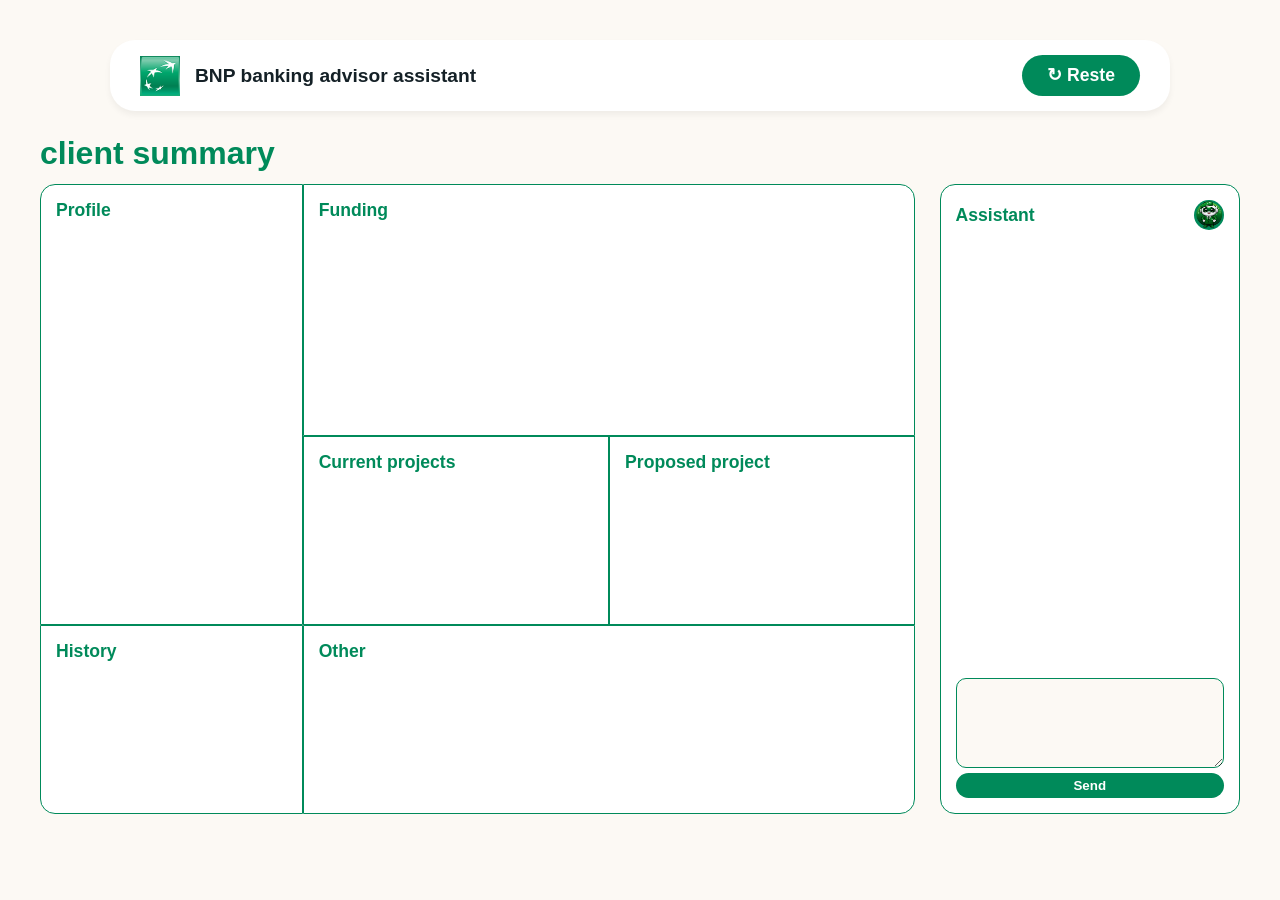
==== frontend/clientsummary.html @ 732fc6aa "fix - déplacement des styles + renomage dossier image into assetes" ====
<!DOCTYPE html>
<html lang="fr">
<head>
    <meta charset="UTF-8">
    <title>BNP Client Summary - Adjusted</title>
    <link rel="stylesheet" href="styles/style_general.css">
    <link rel="stylesheet" href="styles/style_summary.css">
</head>
<body>

    <header>
        <div class="brand">
            <img src="images/BNPLogo.png" alt="Logo">
            <span>BNP banking advisor assistant</span>
        </div>
        <button type="button"><span>↻</span> Reste</button>
    </header>

    <main>
        <h1>client summary</h1>

        <div class="container">
            <div class="dashboard">
                <section id="profile"><h2>Profile</h2></section>
                <section id="funding"><h2>Funding</h2></section>
                <section id="history"><h2>History</h2></section>
                <section id="current"><h2>Current projects</h2></section>
                <section id="proposed"><h2>Proposed project</h2></section>
                <section id="other"><h2>Other</h2></section>
            </div>

            <aside>
                <div class="top">
                    <h2>Assistant</h2>
                    <img class="avatar" src="images/personage.png" alt="robot">
                </div>
                <div class="bottom">
                    <textarea class="input-area"></textarea>
                    <button>Send</button>
                </div>
            </aside>
        </div>
    </main>

</body>
</html>
---- frontend/styles/style_general.css ----
/* Styles globaux */
:root{
    --background : #FCF9F4;
    --white : #FFFFFF;
    --BNPgreen : #008A5A;
    --black : #142026;
}

body {
    background-color: var(--background); /* Fond beige très clair */
    font-family: Arial, sans-serif;
    margin: 0;
    padding: 40px;
    color: var(--black);
}

/* Header */
header {
    background: var(--white);
    display: flex;
    justify-content: space-between;
    align-items: center;
    padding: 15px 30px;
    border-radius: 25px;
    box-shadow: 0 4px 6px rgba(0,0,0,0.05);
    max-width: 1000px;
    margin: 0 auto;
}

header .brand {
    display: flex;
    align-items: center;
    gap: 15px;
    font-weight: bold;
    font-size: 1.2rem;
}

header img {
    height: 40px;
}

header button {
    background-color: var(--BNPgreen); /* Vert BNP */
    color: var(--white);
    border: none;
    padding: 10px 25px;
    border-radius: 30px;
    font-weight: bold;
    cursor: pointer;
    font-size: 1.1rem;
}
---- frontend/styles/style_summary.css ----
/* Mise en page principale */
h1 {
    color: var(--BNPgreen);
    margin: 2% 0 1% 0;
}

.container {
    display: flex;
    gap: 2%;
    /* Espace entre la grille et l'assistant */
    height: 70vh;
}

/* Grille de gauche (Dashboard) */
.dashboard {
    display: grid;
    grid-template-columns: 30% 35% 35%;
    grid-template-rows: 40% 30% 30%;
    width: 75%;
    /* Prend 75% de la largeur du container */
    gap: 0;
    /* Suppression des espaces demandée */
}

.dashboard section {
    border: 1px solid var(--BNPgreen);
    background: white;
    padding: 15px;
}

/* Placement spécifique des boîtes sans espaces */
#profile {
    grid-row: 1 / 3;
    border-top-left-radius: 15px;
}

#history {
    grid-row: 3;
    border-bottom-left-radius: 15px;
}

#funding {
    grid-column: 2 / 4;
    border-top-right-radius: 15px;
}

#other {
    grid-column: 2 / 4;
    border-bottom-right-radius: 15px;
}

/* Bloc Assistant indépendant */
aside {
    width: 23%;
    /* Largeur relative */
    border: 1px solid var(--BNPgreen);
    background: var(--white);
    border-radius: 15px;
    display: flex;
    flex-direction: column;
    justify-content: space-between;
    padding: 15px;
}

aside .top {
    display: flex;
    justify-content: space-between;
    align-items: center;
}

.avatar {
    background: var(--BNPgreen);
    border-radius: 50%;
    width: 30px;
    height: 30px;
    display: flex;
    justify-content: center;
    align-items: center;
}

aside .bottom{
    display: flex;
    flex-direction: column;
    height: 20%;
    gap: 5px;
}

.input-area {
    border: 1px solid var(--BNPgreen);
    height: 100%;
    border-radius: 10px;
    display: flex;
    align-items: flex-end;
    justify-content: flex-end;
    padding: 10px;
    background-color: var(--background);
}


aside .bottom button {
    background-color: var(--BNPgreen);
    color: var(--white);
    border: none;
    padding: 5px 25px;
    border-radius: 30px;
    cursor: pointer;
    font-weight: bold;
}

/* Effet au survol des boutons */
button:hover {
    filter: brightness(1.1);
}

/* Style des titres dans les boites */
h2 {
    color: var(--BNPgreen);
    margin: 0;
    font-size: 1.1rem;
}
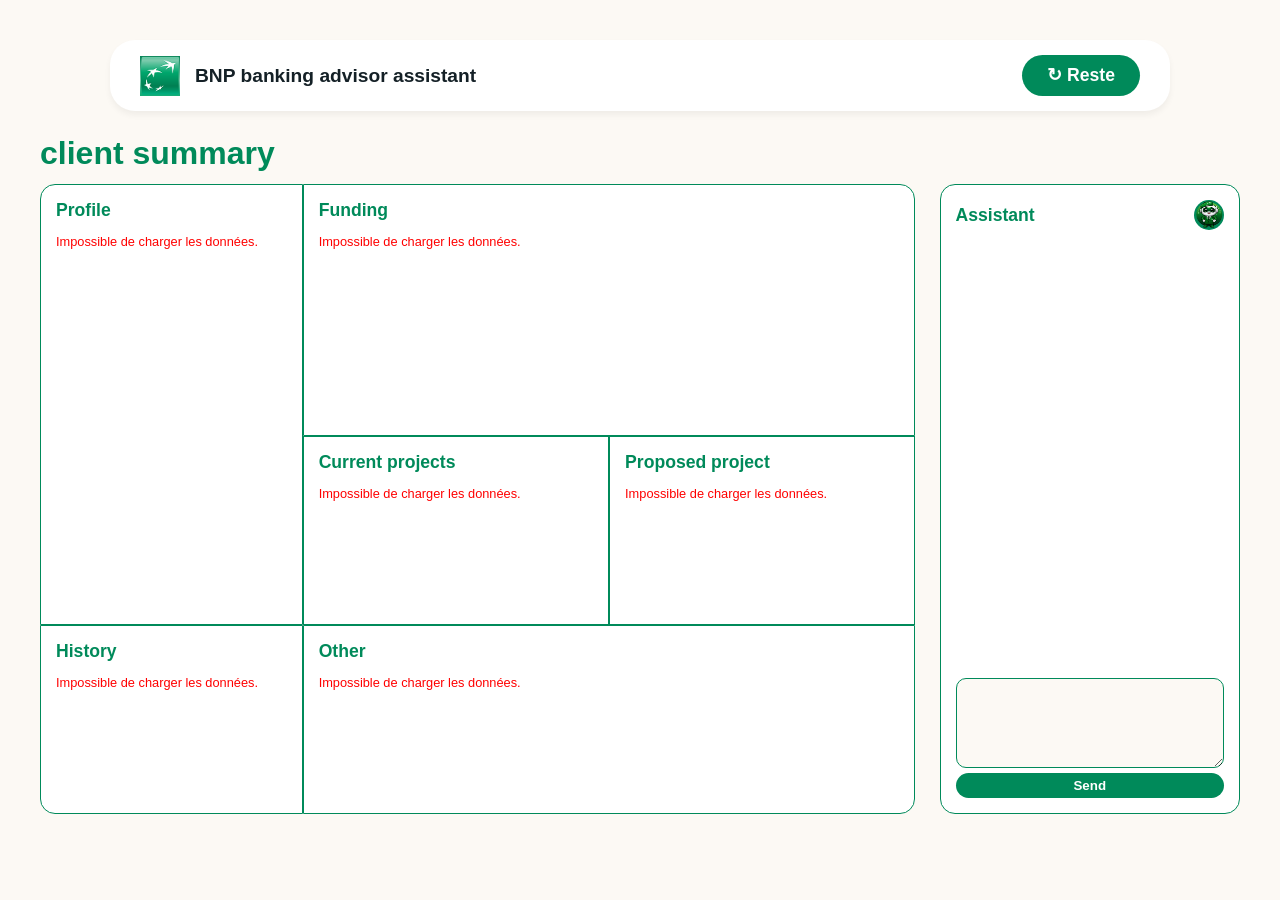
==== commit 1416ed04: "feat - adjustement" ====
--- a/frontend/clientsummary.html
+++ b/frontend/clientsummary.html
@@ -5,12 +5,13 @@
     <title>BNP Client Summary - Adjusted</title>
     <link rel="stylesheet" href="styles/style_general.css">
     <link rel="stylesheet" href="styles/style_summary.css">
+    <script src="js/sumary.js" defer></script>
 </head>
 <body>
 
     <header>
         <div class="brand">
-            <img src="images/BNPLogo.png" alt="Logo">
+            <img src="assets/BNPLogo.png" alt="Logo">
             <span>BNP banking advisor assistant</span>
         </div>
         <button type="button"><span>↻</span> Reste</button>
@@ -32,7 +33,7 @@
             <aside>
                 <div class="top">
                     <h2>Assistant</h2>
-                    <img class="avatar" src="images/personage.png" alt="robot">
+                    <img class="avatar" src="assets/personage.png" alt="robot">
                 </div>
                 <div class="bottom">
                     <textarea class="input-area"></textarea>
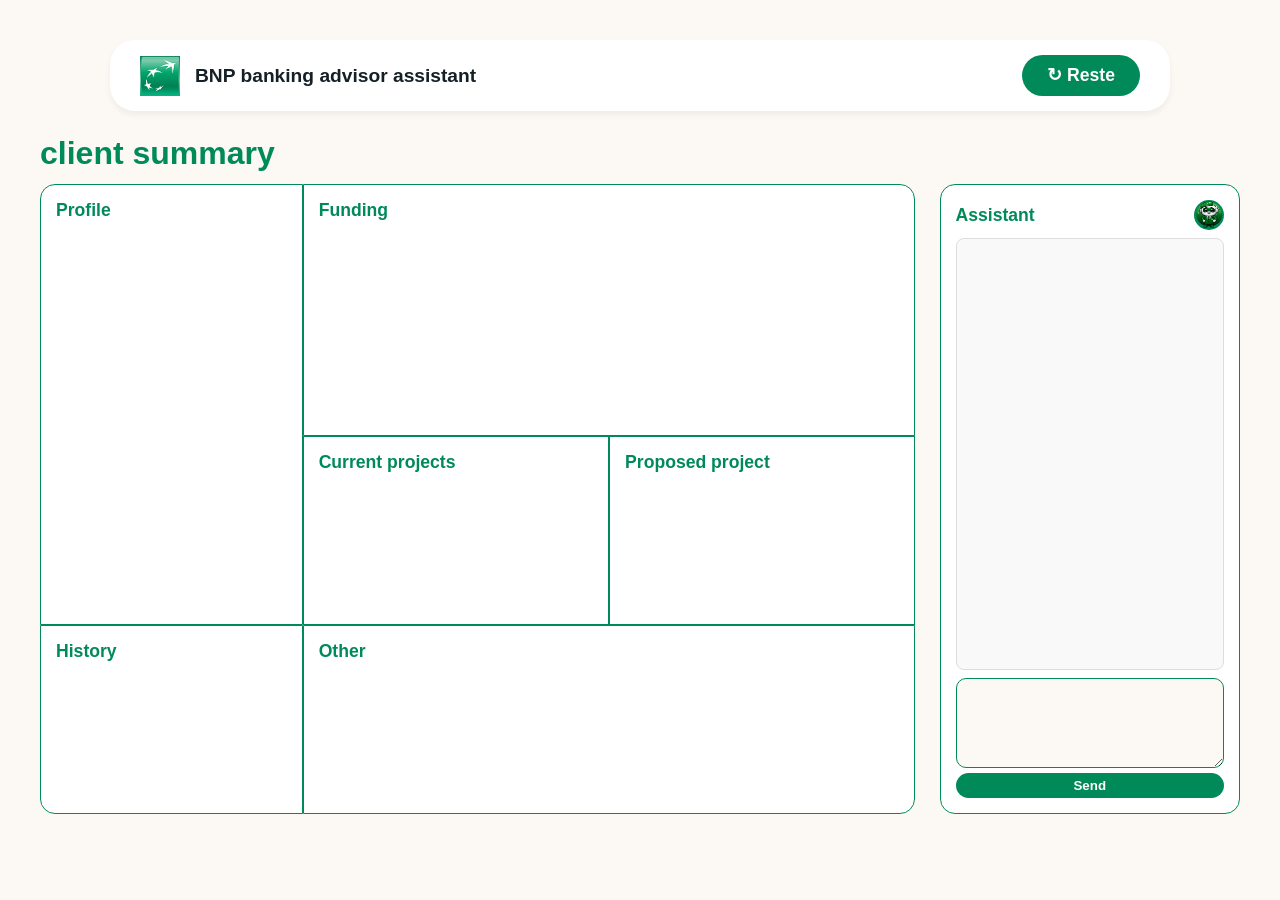
==== commit ade34e80: "FEAT - Ajout fonctionnalités" ====
--- a/frontend/clientsummary.html
+++ b/frontend/clientsummary.html
@@ -5,7 +5,8 @@
     <title>BNP Client Summary - Adjusted</title>
     <link rel="stylesheet" href="styles/style_general.css">
     <link rel="stylesheet" href="styles/style_summary.css">
-    <script src="js/sumary.js" defer></script>
+    <script type="text/javascript" src="js/js-chatbot.js" defer ></script>
+
 </head>
 <body>
 
@@ -35,6 +36,9 @@
                     <h2>Assistant</h2>
                     <img class="avatar" src="assets/personage.png" alt="robot">
                 </div>
+                <div class="answer">
+                    
+                </div>
                 <div class="bottom">
                     <textarea class="input-area"></textarea>
                     <button>Send</button>
--- a/frontend/styles/style_summary.css
+++ b/frontend/styles/style_summary.css
@@ -107,6 +107,23 @@
     font-weight: bold;
 }
 
+.answer {
+    /* 1. Fixer une hauteur ou laisser l'espace disponible */
+    height: 400px; /* Ou flex: 1; si le parent est un flexbox */
+    
+    /* 2. Activer le scroll vertical uniquement si le contenu dépasse */
+    overflow-y: auto;
+    
+    /* 3. Optionnel : Design pour la lisibilité */
+    padding: 15px;
+    background-color: #f9f9f9;
+    border-radius: 8px;
+    border: 1px solid #ddd;
+    
+    /* Pour éviter que le texte ne colle aux bords lors du scroll */
+    word-wrap: break-word; 
+}
+
 /* Effet au survol des boutons */
 button:hover {
     filter: brightness(1.1);
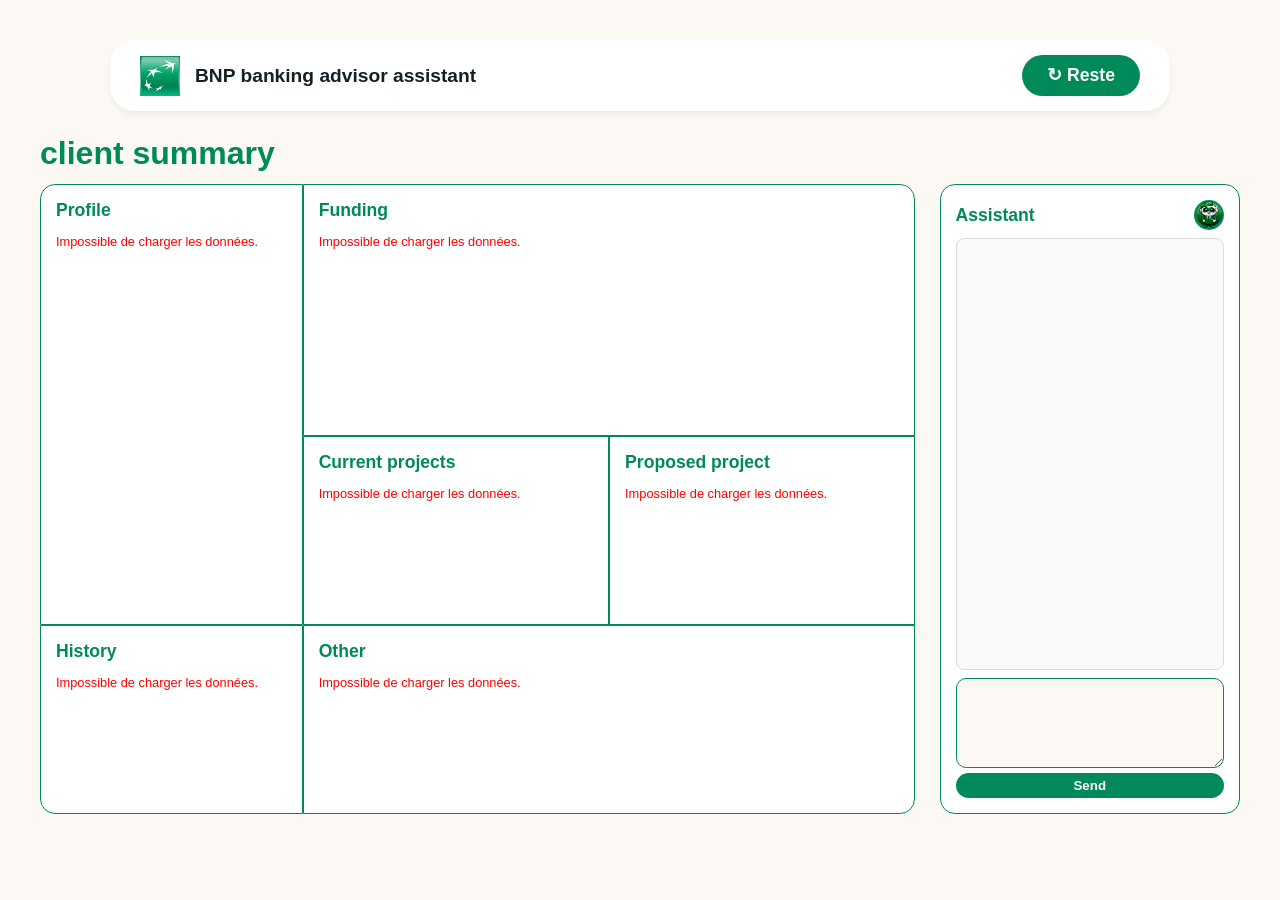
==== commit 8afa0846: "MERGE - Merge remote-tracking branch 'refs/remotes/origin/main'" ====
--- a/frontend/clientsummary.html
+++ b/frontend/clientsummary.html
@@ -7,6 +7,7 @@
     <link rel="stylesheet" href="styles/style_summary.css">
     <script type="text/javascript" src="js/js-chatbot.js" defer ></script>
 
+    <script src="js/sumary.js" defer></script>
 </head>
 <body>
 
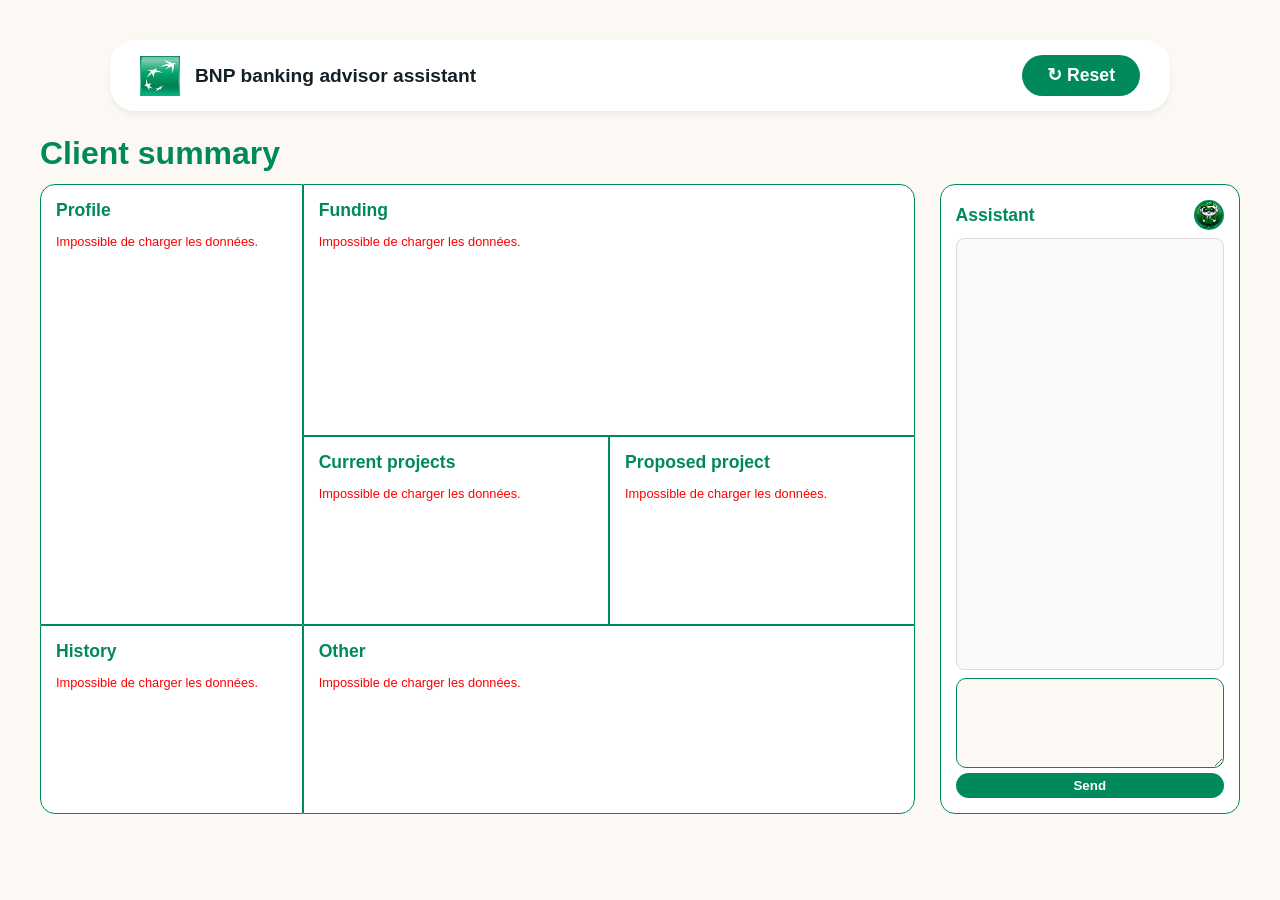
==== commit 1de633db: "FIX - Ajustement code" ====
--- a/frontend/clientsummary.html
+++ b/frontend/clientsummary.html
@@ -16,11 +16,11 @@
             <img src="assets/BNPLogo.png" alt="Logo">
             <span>BNP banking advisor assistant</span>
         </div>
-        <button type="button"><span>↻</span> Reste</button>
+        <button type="button"><span>↻</span> Reset</button>
     </header>
 
     <main>
-        <h1>client summary</h1>
+        <h1>Client summary</h1>
 
         <div class="container">
             <div class="dashboard">
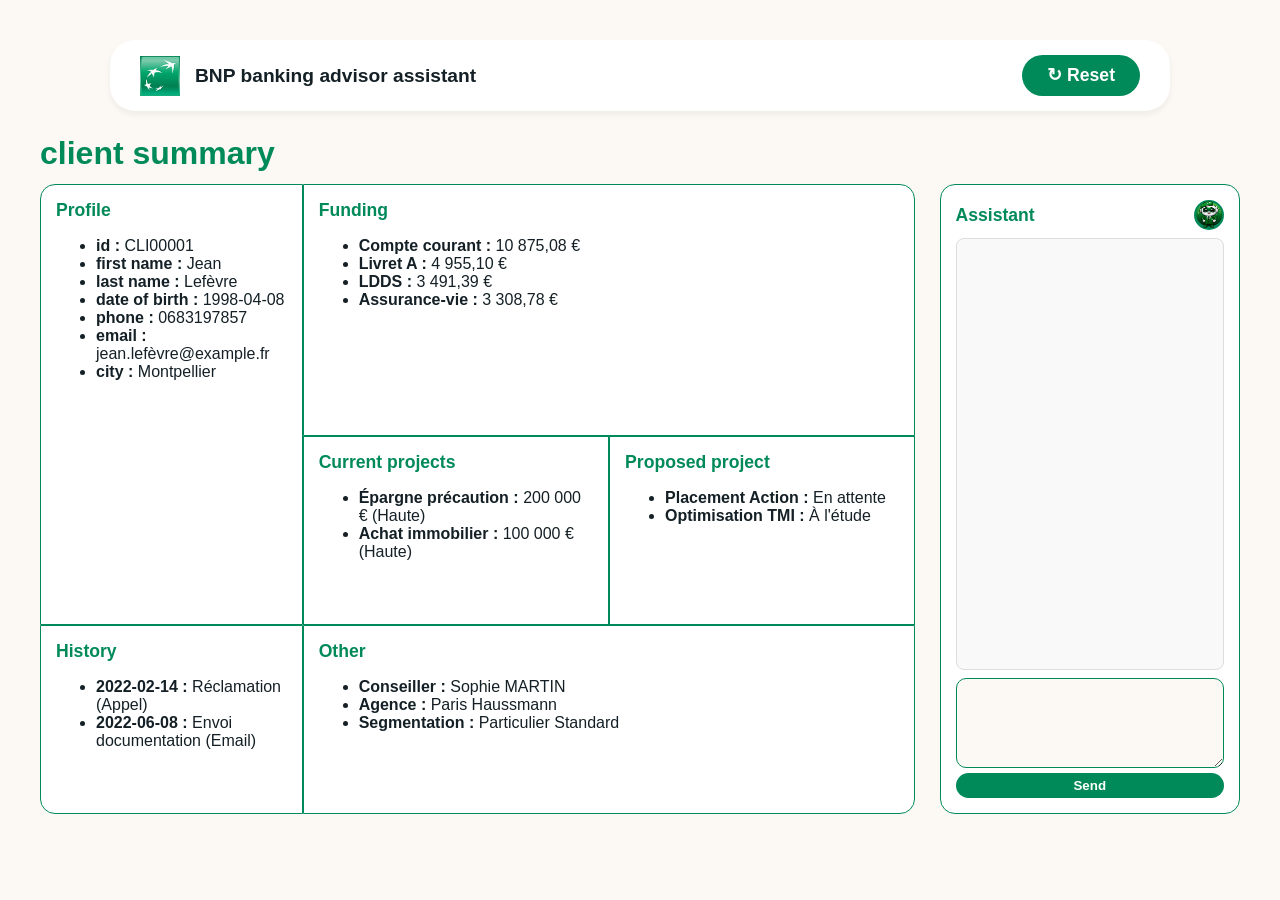
==== commit bb2eba80: "fix - back()" ====
--- a/frontend/clientsummary.html
+++ b/frontend/clientsummary.html
@@ -2,12 +2,10 @@
 <html lang="fr">
 <head>
     <meta charset="UTF-8">
-    <title>BNP Client Summary - Adjusted</title>
+    <title>BNP Client Summary - CLI00001</title>
     <link rel="stylesheet" href="styles/style_general.css">
     <link rel="stylesheet" href="styles/style_summary.css">
-    <script type="text/javascript" src="js/js-chatbot.js" defer ></script>
-
-    <script src="js/sumary.js" defer></script>
+    <script type="text/javascript" src="js/js-chatbot.js" defer></script>
 </head>
 <body>
 
@@ -16,20 +14,69 @@
             <img src="assets/BNPLogo.png" alt="Logo">
             <span>BNP banking advisor assistant</span>
         </div>
-        <button type="button"><span>↻</span> Reset</button>
+        <button type="button" onclick="window.location.back()"><span>↻</span> Reset</button>
     </header>
 
     <main>
-        <h1>Client summary</h1>
+        <h1>client summary</h1>
 
         <div class="container">
             <div class="dashboard">
-                <section id="profile"><h2>Profile</h2></section>
-                <section id="funding"><h2>Funding</h2></section>
-                <section id="history"><h2>History</h2></section>
-                <section id="current"><h2>Current projects</h2></section>
-                <section id="proposed"><h2>Proposed project</h2></section>
-                <section id="other"><h2>Other</h2></section>
+                <section id="profile">
+                    <h2>Profile</h2>
+                    <ul>
+                        <li><strong>id :</strong> <span>CLI00001</span></li>
+                        <li><strong>first name :</strong> <span>Jean</span></li>
+                        <li><strong>last name :</strong> <span>Lefèvre</span></li>
+                        <li><strong>date of birth :</strong> <span>1998-04-08</span></li>
+                        <li><strong>phone :</strong> <span>0683197857</span></li>
+                        <li><strong>email :</strong> <span>jean.lefèvre@example.fr</span></li>
+                        <li><strong>city :</strong> <span>Montpellier</span></li>
+                    </ul>
+                </section>
+
+                <section id="funding">
+                    <h2>Funding</h2>
+                    <ul>
+                        <li><strong>Compte courant :</strong> <span>10 875,08 €</span></li>
+                        <li><strong>Livret A :</strong> <span>4 955,10 €</span></li>
+                        <li><strong>LDDS :</strong> <span>3 491,39 €</span></li>
+                        <li><strong>Assurance-vie :</strong> <span>3 308,78 €</span></li>
+                    </ul>
+                </section>
+
+                <section id="history">
+                    <h2>History</h2>
+                    <ul>
+                        <li><strong>2022-02-14 :</strong> <span>Réclamation (Appel)</span></li>
+                        <li><strong>2022-06-08 :</strong> <span>Envoi documentation (Email)</span></li>
+                    </ul>
+                </section>
+
+                <section id="current">
+                    <h2>Current projects</h2>
+                    <ul>
+                        <li><strong>Épargne précaution :</strong> <span>200 000 € (Haute)</span></li>
+                        <li><strong>Achat immobilier :</strong> <span>100 000 € (Haute)</span></li>
+                    </ul>
+                </section>
+
+                <section id="proposed">
+                    <h2>Proposed project</h2>
+                    <ul>
+                        <li><strong>Placement Action :</strong> <span>En attente</span></li>
+                        <li><strong>Optimisation TMI :</strong> <span>À l'étude</span></li>
+                    </ul>
+                </section>
+
+                <section id="other">
+                    <h2>Other</h2>
+                    <ul>
+                        <li><strong>Conseiller :</strong> <span>Sophie MARTIN</span></li>
+                        <li><strong>Agence :</strong> <span>Paris Haussmann</span></li>
+                        <li><strong>Segmentation :</strong> <span>Particulier Standard</span></li>
+                    </ul>
+                </section>
             </div>
 
             <aside>
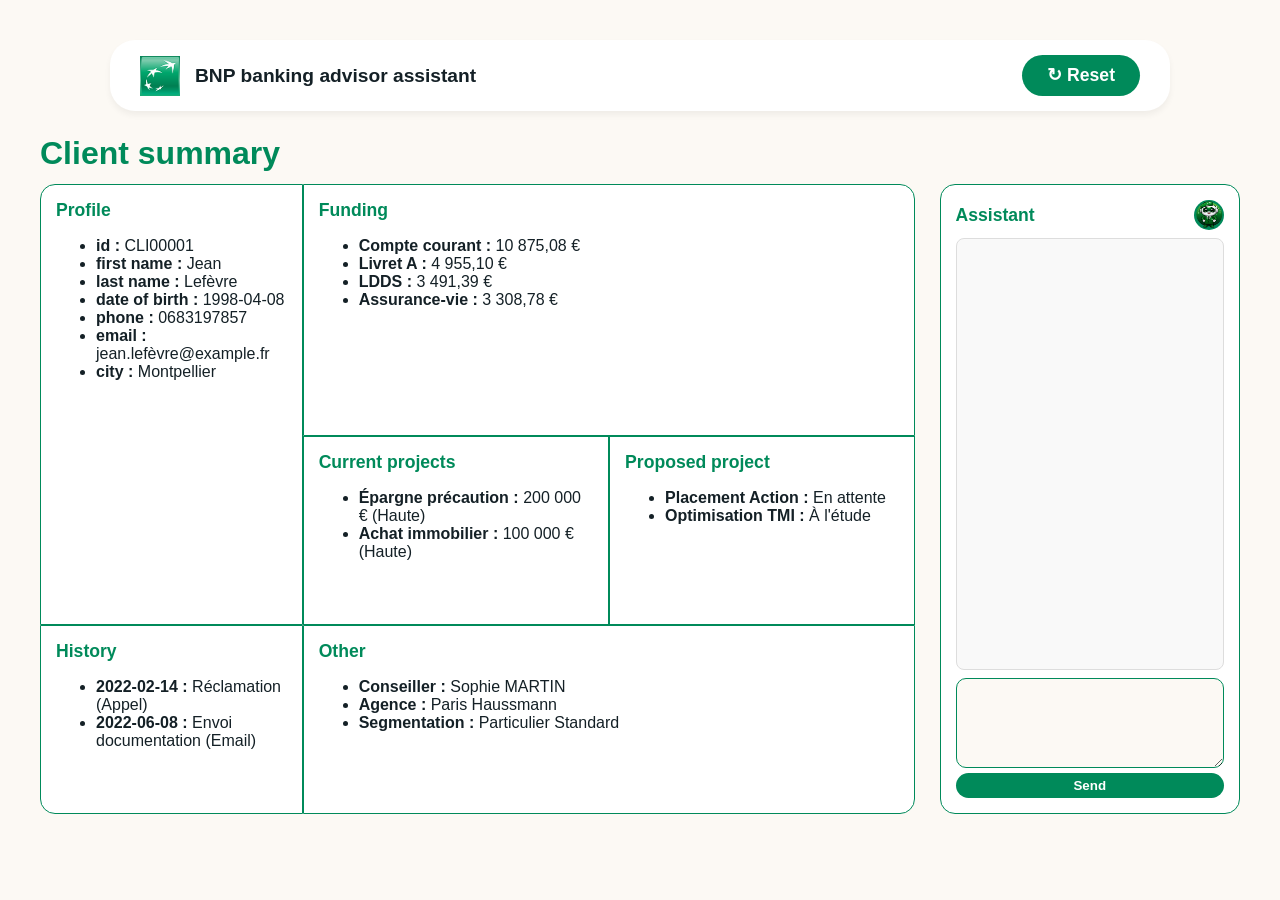
==== commit 36a44b1f: "Merge branch 'main' of https://github.com/IIBiniII/AWS-Hackthon-BNP-Paribas" ====
--- a/frontend/clientsummary.html
+++ b/frontend/clientsummary.html
@@ -18,7 +18,7 @@
     </header>
 
     <main>
-        <h1>client summary</h1>
+        <h1>Client summary</h1>
 
         <div class="container">
             <div class="dashboard">
